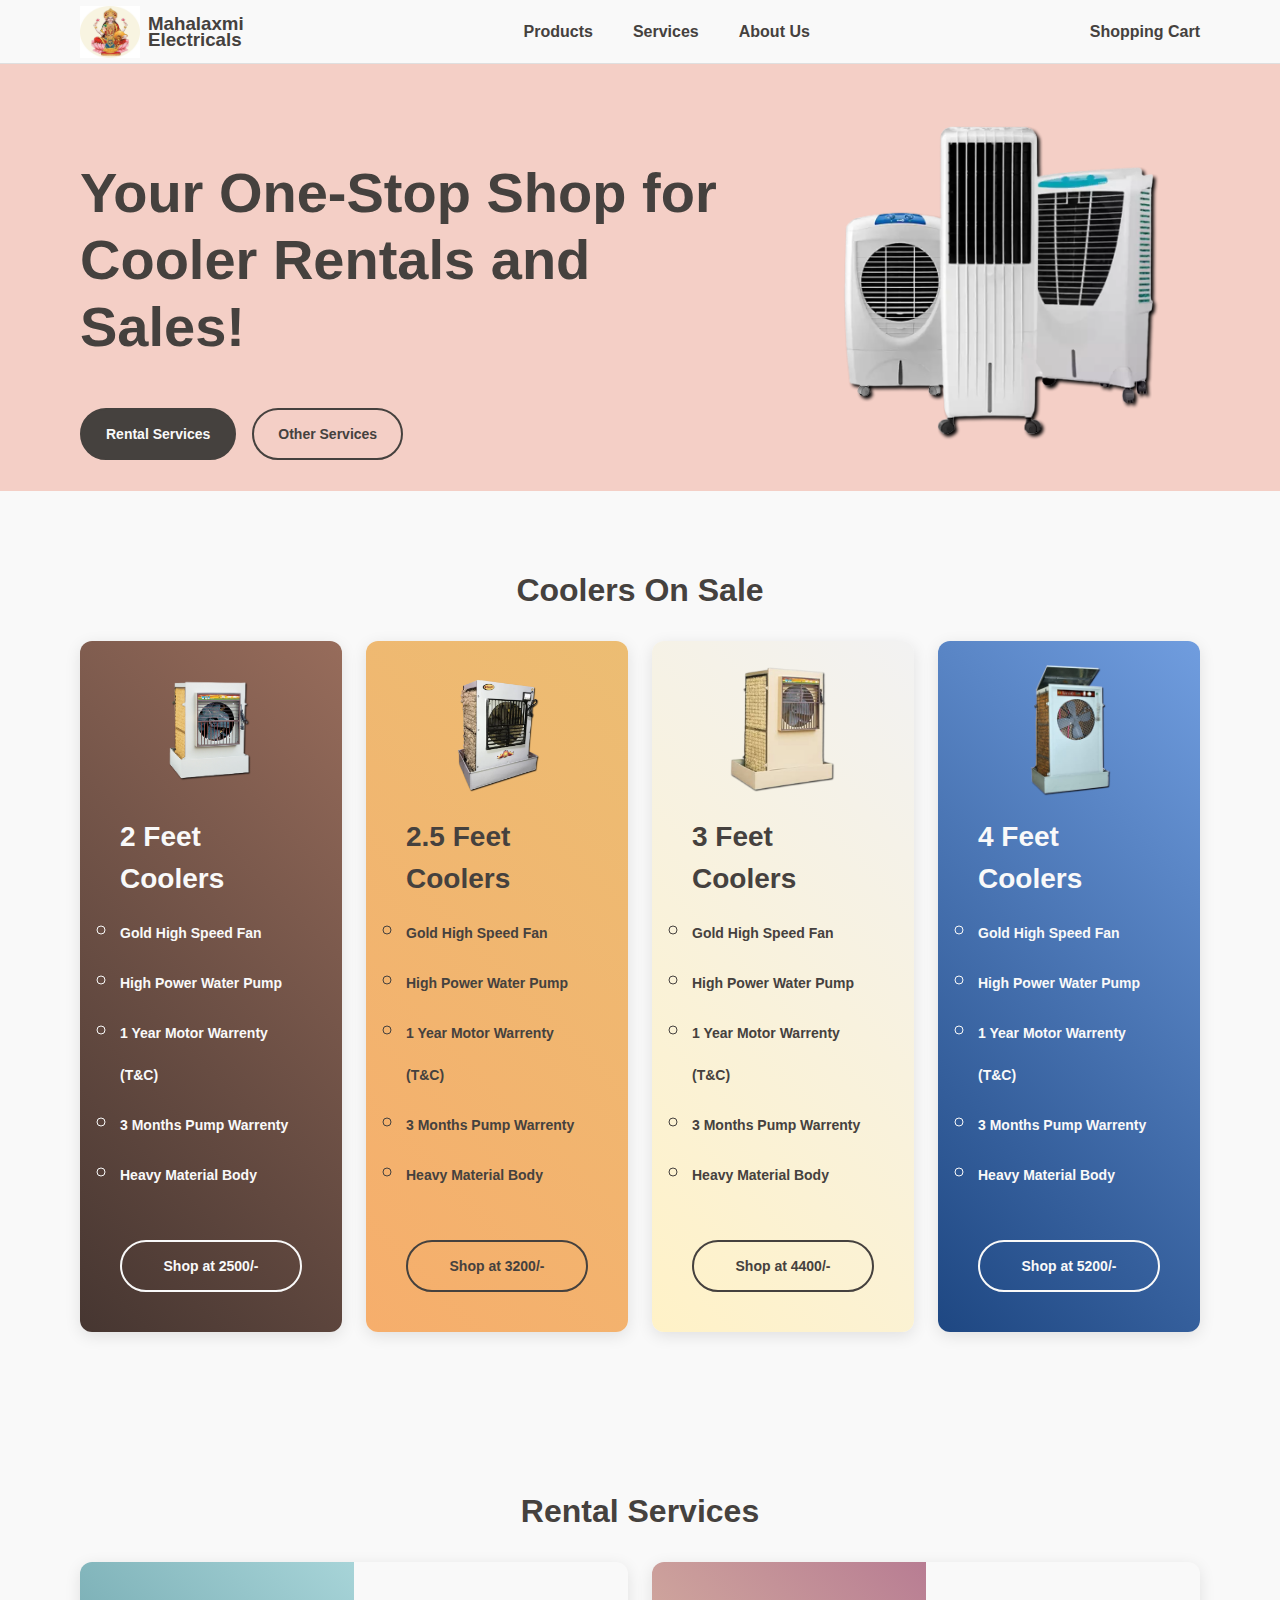
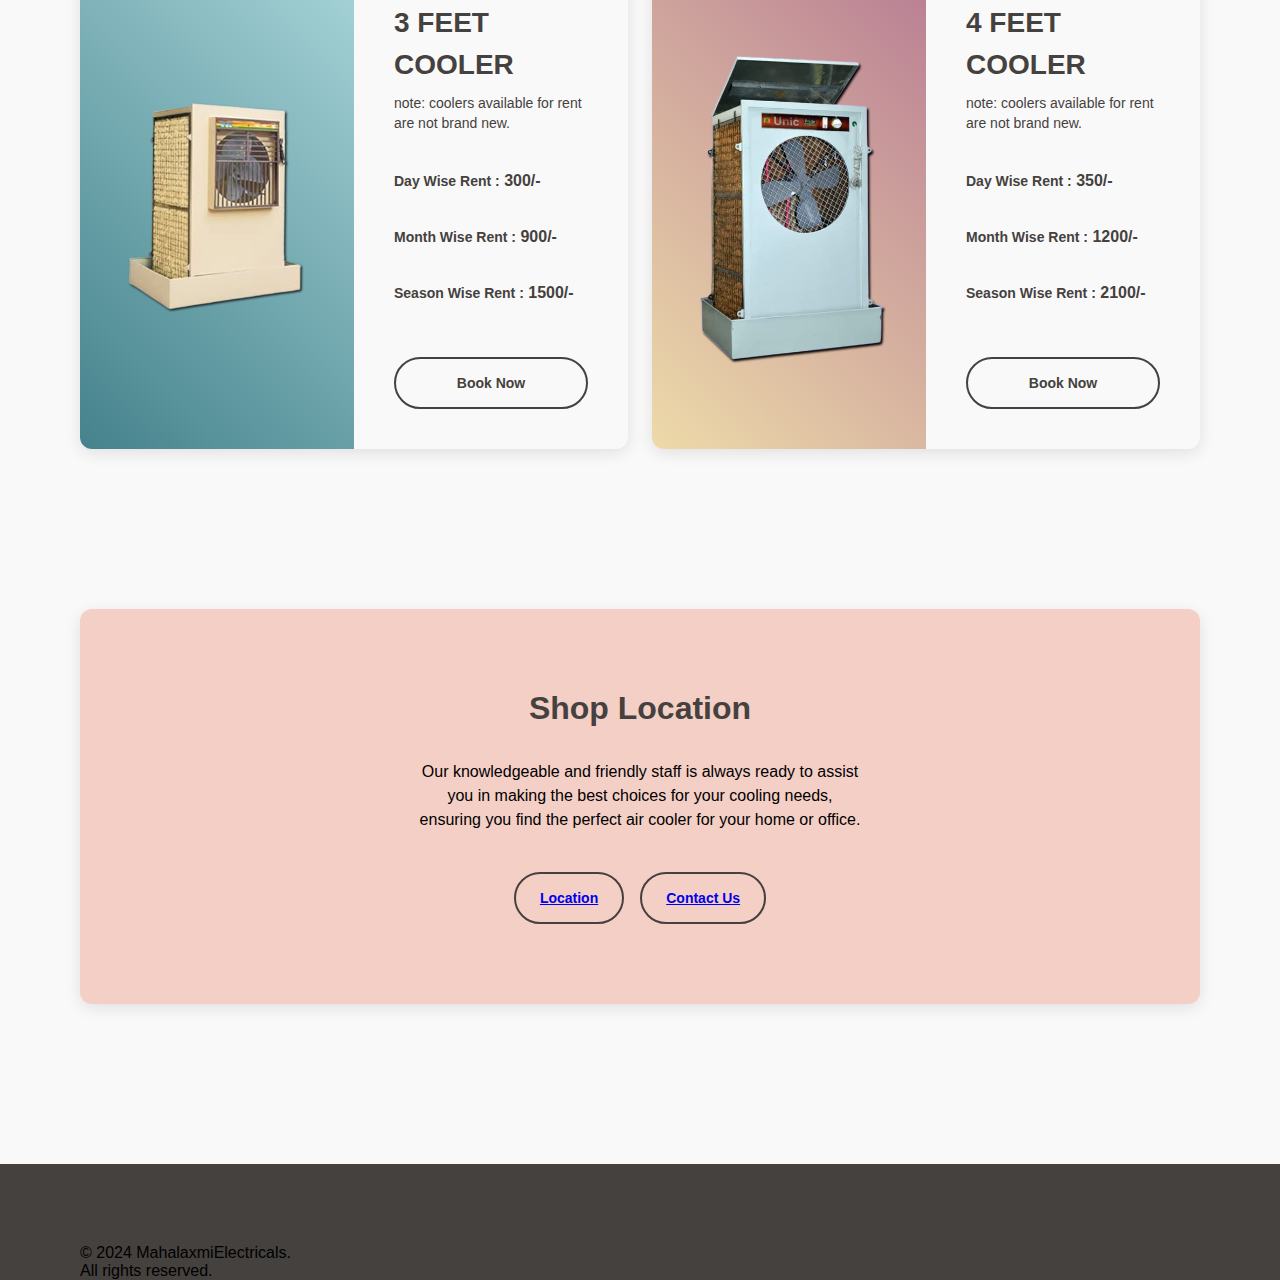
==== index.html @ fb382e35 "Add files via upload" ====
<!DOCTYPE html>
<html lang="en">
<head>
    <meta charset="UTF-8">
    <meta name="viewport" content="width=device-width, initial-scale=1.0">
    <title> Cooler Rental Store Website </title>
</head>
<link rel="stylesheet" href="style.css">
<body>
    <header>
        <nav>
            <div id="logo"> 
                <img src="Mahalaxmi Electricals.png" width="60" height="52">
                <h3>Mahalaxmi <br> Electricals</h3>
            </div>
            <ul class="navigation-menu">
                <li><a href="#Products">Products</a></li>
                <li><a href= #ourservices>Services</a></li>
                <li><a href="#locate">About Us</a></li>
            </ul> 
            <span class="material-symbols-outlined">
                     Shopping Cart 
            </span>
            </div>
        </nav>
    </header>
    <section class="hero">
        <h1> Your One-Stop Shop for Cooler Rentals and Sales!</h1>
       
        <div class="btn-group">
            <button class="btn-filled-dark">Rental Services </a></button>
            <button class="btn-outline-dark btn-hover-color"> Other Services</a></button>
        </div>

    </section>
    <section id="Products">
        <h2>Coolers On Sale</h2>

        <ul class="shop-pets">
            <li class="card-large card-light" id="sup-2feet">
                <div class="card-image"><img src="2 feet.png "></div>
                <ul>
                    2 Feet Coolers
                    <li><a href="">Gold High Speed Fan</a></li>
                    <li><a href="">High Power Water Pump</a></li>
                    <li><a href="">1 Year Motor Warrenty  (T&C)</a> </li>
                    <li><a href="">3 Months Pump Warrenty</a></li>
                    <li><a href="">Heavy Material Body </a></li>

                    <button class="btn-outline-light">Shop at 2500/-</button>
                
                </ul>


            </li>

             <li class="card-large card-dark" id="sup-big">
                <div class="card-image"><img src="2.5 feet.png"></div>
                <ul>2.5 Feet Coolers
                    <li><a href="">Gold High Speed Fan</a></li>
                    <li><a href="">High Power Water Pump</a></li>
                    <li><a href="">1 Year Motor Warrenty  (T&C)</a> </li>
                    <li><a href="">3 Months Pump Warrenty</a></li>
                    <li><a href="">Heavy Material Body </a></li>

                    <button class="btn-outline-dark">Shop at 3200/-</button>
                </ul>

            </li>

            <li class="card-large card-dark" id="sup-3feet">
                <div class="card-image"><img src="3 feet.png"> </div>
                <ul>3 Feet Coolers
                    <li><a href="">Gold High Speed Fan</a></li>
                    <li><a href="">High Power Water Pump</a></li>
                    <li><a href="">1 Year Motor Warrenty  (T&C)</a> </li>
                    <li><a href="">3 Months Pump Warrenty</a></li>
                    <li><a href="">Heavy Material Body </a></li>

                    <button class="btn-outline-dark">Shop at 4400/-</button>
                </ul>

            </li>
            <li class="card-large card-light" id="sup-4feet">
                <div class="card-image"><img src="4 feet.png"></div>
                <ul>
                    4 Feet Coolers
                    <li><a href="">Gold High Speed Fan</a></li>
                    <li><a href="">High Power Water Pump</a></li>
                    <li><a href="">1 Year Motor Warrenty  (T&C)</a> </li>
                    <li><a href="">3 Months Pump Warrenty</a></li>
                    <li><a href="">Heavy Material Body </a></li>

                    <button class="btn-outline-light">Shop at 5200/- </button>
                </ul>

            </li>
        </ul>
    </section>

    <section>
        <h2>Rental Services</h2>

        <ul class="services" id="ourservices">
            <li class="card-large card-dark card-wide" id="serv-groom">
                <div class="card-image"><img src="3 feet.png"></div>
                <ul>
                    3 FEET COOLER<span class="subtitle">note: coolers available for rent are not brand new.</span>
                    <li><a href="">Day Wise Rent :<span> 300/-</a></li>
                    <li><a href="">Month Wise Rent :<span> 900/- </a></li>
                    <li><a href="">Season Wise Rent :<span> 1500/-</a></li>
                    <button class="btn-outline-dark btn-hover-color"><a href="contactus.html">Book Now</a></button>

                </ul>


            </li>
            <li class="card-large card-dark card-wide" id="serv-board">
                <div class="card-image"><img src="4 feet.png"></div>
                <ul>
                    4 FEET COOLER<span class="subtitle">note: coolers available for rent are not brand new.</span>
                    <li><a href="">Day Wise Rent :<span> 350/-</a></li>
                    <li><a href="">Month Wise Rent :<span> 1200/-</a></li>
                    <li><a href="">Season Wise Rent :<span> 2100/-</a></li>
                    <button class="btn-outline-dark btn-hover-color"> <a href="contactus.html">Book Now</a></button>
                </ul>

            </li>
        </ul>
    </section>

    <section id="locate">

        <div>
            <h2>Shop Location</h2>
            <p>Our knowledgeable and friendly staff is always ready to assist you in making the best choices for your cooling needs, ensuring you find the perfect air cooler for your home or office.</p>
            <div class="btn-group">
                <button class="btn-outline-dark btn-hover-color"><a href="https://maps.app.goo.gl/f3G2Az3Umcmh2Ecv5">Location</a></button>
                <button class="btn-outline-dark btn-hover-color"> <a href="contactus.html">Contact Us </a> </button>
            </div>
        </div>
    </section>

    <footer>

        <p>© 2024 MahalaxmiElectricals. <br >All rights reserved.</p> 

    </footer>
</body>
</html>
---- style.css ----
:root {
    --text-01: #45413E;
    --light-01: #F9F9F9;
    --light-02: #FFFFFF;
    --brand-01: #DB7F67;
    --brand-02: #F4CFC6;
    --card-hover: 0px 4px 24px rgba(0, 0, 0, 0.15);
    --card-shadow: 0px 4px 16px rgba(0, 0, 0, 0.1);
    --hover-timing: all 0.2s ease;
    --nav-card-size: 240px;

    -webkit-font-smoothing: antialiased;
    font-smooth: antialiased;
    scroll-behavior: smooth;


}

* {
    box-sizing: border-box;
    padding: 0;
    margin: 0;
}

body {
    font-family: 'Poppins', sans-serif;
    font-weight: 500;
    transition: var(--hover-timing);

    background: var(--light-01);
	
	width: 100vw;
	overflow-x: hidden;

}

header {
    /*    width: 100%;*/
    height: auto;
    position: sticky;
    top: 0;
    /*    border: 1px solid red;*/
    z-index: 100;
}

.banner {
    background: var(--brand-01);
    color: var(--light-01);
    font-size: 14px;
    font-weight: 500;
    line-height: 1.2;
    padding: 8px 24px;
    display: flex;
    align-items: center;
    justify-content: center;

}

nav {
    color: var(--text-01);
    font-weight: 600;
    height: 64px;
    background: var(--light-01);
    display: flex;
    flex-direction: row;
    align-items: center;
    justify-content: space-between;
    padding: 0 var(--pg-margin);
    border-bottom: 1px solid rgba(0, 0, 0, 0.1);
    z-index: 100;
}

nav ul.navigation-menu {
    display: flex;
    flex-direction: row;
    flex: 1;
    justify-content: center;
    position: relative;
    top: 0;
}

nav .navigation-menu a {
    font-size: 16px;
    text-decoration: none;
    color: var(--text-01);

}

nav .navigation-menu > li {
    display: flex;
    flex-direction: column;
    align-items: center;
    /*    justify-items: center;*/
}

nav .navigation-menu > li > a {
    position: relative;
    /*    border: 1px solid purple;*/
    padding: 0 20px;
    height: 64px;
    display: flex;
    align-items: center;
    justify-items: center;
}

nav .navigation-menu > li:hover ul.subnav {
    visibility: visible;
    opacity: 1;
    top: 64px;

}


nav .navigation-menu > li > ul.subnav {
    /*    border: 1px solid green;*/
    visibility: hidden;
    position: absolute;
    display: flex;
    flex-direction: row;
    top: 66px;
    background: var(--light-01);
    box-shadow: var(--card-hover);
    border-radius: 12px;
    opacity: 0;
    transition: var(--hover-timing);
}


nav > #logo {
    display: flex;
    flex-direction: row;
    align-items: center;
    grid-gap: 8px;
    line-height: 100%;
}

nav > #logo > span {
    font-size: 32px;
}

nav > #utility {
    display: flex;
    flex-direction: row;
    align-items: center;
    grid-gap: 16px;
}

.card-large,
.card-med {
    /*    border: 1px solid orange;*/
    flex: 1;
    /*    width: var(--nav-card-size);*/

    position: relative;
    display: flex;
    flex-direction: column;
    /*    padding: 24px;*/
    transition: var(--hover-timing);
    cursor: pointer;
}


.card-large {
    box-shadow: var(--card-shadow);
    border-radius: 12px;
    overflow: hidden;
    /*    padding-bottom: 32px;*/
}



.card-large:hover {
    box-shadow: var(--card-hover);
    transform: scale(1.01);
}

.card-med:hover .card-image {
    transform: scale(1.01);
}


.card-image {
    width: 100%;
    /*    height: 90%;*/
    aspect-ratio: 1/1;
    position: relative;
    border-radius: 12px;
    overflow: hidden;
    display: flex;
    align-items: center;
    justify-content: center;
    transition: var(--hover-timing);
}

.card-large > .card-image {
    aspect-ratio: 3/2;
}

.card-image > img {
    width: 100%;
    height: 100%;
    position: absolute;
    object-fit: contain;



}

.card-large a {
    text-decoration: none;
    font-weight: 600;
}

.card-large > .card-image > a {
    position: absolute;
    bottom: 0;
    z-index: 1;
    width: 100%;
    font-size: 24px;
    line-height: 1.2;
}




.card-large > ul {
    /*    padding: 16px 0 24px;*/
    display: flex;
    flex-direction: column;
    grid-gap: 8px;
    flex: 1;
    /*    border: 1px solid blue;*/

    color: var(--text-01);

    padding: 0 40px 40px;
    font-size: 28px;
    font-weight: 600;
    line-height: 1.5;
}



.card-large > ul > li a {
    line-height: 32px;
    font-size: 14px;
    /*    border: 1px solid red;*/
}


.card-large#sup-2feet,
.card-med#sup-2feet > .card-image {
    background: linear-gradient(45deg, #463631 0%, #976C5B 100%);
}


button.btn-outline {
    color: var(--light-01);
    border-color: var(--light-01);
}


.card-large#sup-big,
.card-med#sup-big > .card-image {
    background: linear-gradient(45deg, #F6AE6C 0%, #ECBD73 100%);
}


.card-large#sup-3feet,
.card-med#sup-3feet > .card-image {
    background: linear-gradient(45deg, #fff2c7 0%, #F2F2F2 100%);
}


.card-large#sup-4feet,
.card-med#sup-4feet > .card-image {
    background: linear-gradient(45deg, #1E4782 0%, #709DDF 100%);
}


.card-large.card-dark a,
.card-large.card-dark > ul {
    color: var(--text-01);
}

.card-large.card-light a,
.card-large.card-light > ul {
    color: var(--light-01);
}



button {
    font-size: 14px;
    font-weight: 600;
    line-height: 24px;
    padding: 12px 24px;
    border-radius: 48px;
    display: flex;
    flex-direction: row;
    grid-gap: 8px;
    justify-content: center;
    align-items: center;
    cursor: pointer;
}



button.btn-outline-light {
    color: var(--light-01);
    background: none;
    color: var(--light-01);
    border: 2px solid var(--light-01);
}

button.btn-outline-dark {
    color: var(--text-01);
    background: none;
    color: var(--text-01);
    border: 2px solid var(--text-01);
}

button.btn-filled-dark {
    color: var(--light-01);
    background: var(--text-01);
    color: var(--light-01);
    border: 2px solid var(--text-01);
}

.btn-outline-dark:hover {
    background: var(--text-01);
    border: 2px solid var(--text-01);
}

.btn-outline-light:hover {
    background: var(--light-01);
    border: 2px solid var(--light-01);
    color: var(--text-01);
}


button:hover,
.btn-outline-dark.btn-hover-color:hover {
    color: var(--light-01);
    border: 2px solid var(--brand-01);
    background: var(--brand-01);
    transition: var(--hover-timing);
    box-shadow: var(--card-hover);
}


section,
footer {
    position: relative;
    width: 100%;
    padding: 0 var(--pg-margin);
}




section.hero {
    /*    width: 100%;*/
    height: auto;
     background: var(--brand-02) url('Poster.png') no-repeat center right;

    display: flex;
    flex-direction: column;
    justify-content: center;
    align-items: flex-start;
    grid-gap: 48px;
    display: inline-flex;

}

.btn-group {
    display: flex;
    flex-direction: row;
    grid-gap: 16px;
}

section.hero h1 {
    font-size: var(--hero-text);
    font-weight: 600;
    line-height: 1.2;
    width: 40%;

    color: var(--text-01);
}

.card-med {
    width: var(--nav-card-size);
    height: auto;
    /*    border: 1px solid green;*/
    position: relative;
    display: flex;
    flex-direction: column;
    padding: 0;
}

.card-med > a {
    display: flex;
    flex-direction: column;
    grid-gap: 4px;
    padding: 12px 16px 0px;
}

.card-med > a > span {
    width: 100%;
    /*    border: 1px solid blue;*/
}

.card-med > a > span:nth-of-type(1) {
    width: 100%;
    /*    border: 1px solid blue;*/
    font-size: 24px;
    font-weight: 600;
    line-height: 1.2;
}

.card-med > a > span:nth-of-type(2) {
    font-size: 16px;
    font-weight: 500;
    line-height: 24px;
    display: flex;
    flex-direction: row;
    align-items: center;
    grid-gap: 6px;
}

.card-med > a > span:nth-of-type(2) > span {
    font-size: 18px;
}

#serv-groom > .card-image {
    background: linear-gradient(45deg, #45828C 0%, #A7D4D8 100%);
}

#serv-board > .card-image {
    background: linear-gradient(45deg, #EDDAA9 0%, #B87D93 100%);
}

.card-med:hover .card-image {
    box-shadow: var(--card-hover);
}


.card-med > .card-image {
    box-shadow: var(--card-shadow);
}

.card-med > .card-image > img {
    width: 80%;
    height: 80%;
    /*    border: 1px solid red;*/
}

section:not(.hero) {
    padding: calc(var(--pg-margin)/2) var(--pg-margin);
}

section h2 {
    font-size: 32px;
    font-weight: 600;
    line-height: 1.2;
    text-align: center;
    color: var(--text-01);
    margin-bottom: 32px;
    /*    padding-bottom: 24px;*/
}


.card-wide {
    flex-direction: row;
    padding: 0;
}

.card-wide .card-image {
    width: 50%;
    border-radius: 0;
}

.card-image img {
    width: 80%;
    height: 80%;
}

.card-wide > ul {
    padding: 40px;
}

.card-wide > ul > li {
    width: 100%;
    display: flex;
    flex-direction: row;
    justify-content: space-between;
    grid-gap: 24px;
    margin-bottom: 16px;
}


.card-wide .subtitle {
    font-size: 14px;
    line-height: 1.4;
    font-weight: 500;
    /*    margin-top: 8px;*/
    margin-bottom: 24px;
}

.card-wide > ul > li span {
    font-size: 16px;
}

.card-large > ul > li:last-of-type {
    margin-bottom: 40px;
}


.card-large button {
    margin-top: auto;
}

#locate > div {
    background: var(--brand-02);
    display: flex;
    flex-direction: column;
    justify-content: center;
    align-items: center;
    padding: 80px 0;
    border-radius: 12px;
    box-shadow: var(--card-shadow);
    transition: var(--hover-timing);
    cursor: pointer;
}

#locate > div:hover {
    box-shadow: var(--card-hover);
}

#locate h2 {
    margin-top: 0;
}

#locate p {
    line-height: 1.5;
    margin-bottom: 40px;
    width: 50%;
    text-align: center;
}


.btn-group {
    display: flex;
    flex-direction: row;
    grid-gap: 16px;
}

footer {
    background: var(--text-01);
    padding: 80px 80px 0px;
    margin-top: 80px;
    display: flex;
}



footer ul {
    display: flex;
    flex-direction: column;
    grid-gap: 24px;
    box-shadow: none;
    flex: 1;
    color: var(--light-01);
    font-size: 18px;
    font-weight: 600;
    margin-bottom: 80px;

}


footer ul li a {
    color: var(--light-01);
    text-decoration: none;
    font-size: 14px;
}


footer ul li {
    color: var(--light-01);
    padding: 0;

}



@media only screen and (max-width: 600px) {
    :root {
        --pg-margin: 16px;
    }

    section.hero {
        aspect-ratio: 1/1;
        padding-top: 64px;

    }

    section.hero h1 {
        --hero-text: 40px;
        width: 80%;
    }

    section.hero {
        background-size: 85%;
        background-position: 360% 60%;
    }

    nav {
        position: relative;
    }

    nav ul.navigation-menu {
        position: absolute;
        position: absolute;
        top: 64px;
        background: var(--light-01);
        left: 0;
        z-index: -1;
        width: 100vw;
    }

    nav ul.navigation-menu li a {
        font-size: 16px;
        /*        padding: 0 12px;*/
        white-space: nowrap;
    }

    nav ul.navigation-menu .subnav {
        display: none;
    }

    nav ul.navigation-menu > li:hover .subnav {
        display: none;
    }


    .btn-group {
        flex-direction: column;
    }

    .shop-pets,
    .services {
        display: flex;
        flex-direction: column;
        grid-gap: 24px;
        width: 100%;
    }

    .services > li {
        display: flex;
        flex-direction: column;
    }

    .services > li > .card-image {
        width: 100%;
    }

    section:not(.hero) {
        padding: var(--pg-margin);
    }

    #locate p {

        width: 80%;
    }

    footer {
        flex-direction: column;
        text-align: center;
    }


}

@media only screen and (min-width: 600px) {
    :root {
        --pg-margin: 24px;
    }

    section.hero h1 {
        --hero-text: 40px;
        width: 60%;
    }

    section.hero {
        aspect-ratio: 3/2;
        background-size: 50%;
        background-position: 90% 70%;
        padding-top: 64px;

    }

    nav {
        position: relative;

    }

    nav ul.navigation-menu {
        position: absolute;
        top: 64px;
        background: var(--light-01);
        left: 0;
        z-index: -1;
        width: 100vw;
    }

    nav ul.navigation-menu li a {
        font-size: 16px;
        white-space: nowrap;
    }

    nav ul.navigation-menu .subnav {
        display: none;
    }

    nav ul.navigation-menu > li:hover .subnav {
        display: none;
    }

    .btn-group {
        display: flex;
        flex-direction: column;
    }

    .shop-pets {
        display: grid;
        grid-template-columns: 1fr 1fr;
        grid-row: auto auto;
        grid-column-gap: 24px;
        grid-row-gap: 24px;
    }

    .services {
        display: flex;
        flex-direction: column;
        grid-gap: 24px;
    }

    section:not(.hero) {
        padding: var(--pg-margin);
    }

    #locate p {

        width: 60%;
    }

    footer {
        flex-direction: column;
        text-align: center;
    }
}

@media only screen and (min-width: 1200px) {
    :root {
        --pg-margin: 48px;
    }

    section.hero h1 {
        --hero-text: 48px;
    }

    section.hero {
        aspect-ratio: 2/1;

    }

    .btn-group {
        flex-direction: row;
    }

    .shop-pets,
    .services {
        display: flex;
        flex-direction: row;
        grid-gap: 24px;
    }

    ul.subnav {
        display: grid;
        grid-template-columns: 1fr 1fr;
        grid-row: auto auto;
        grid-column-gap: 24px;
        grid-row-gap: 24px;
        padding: 48px;
    }


    nav ul.navigation-menu {
        top: 0;
        z-index: 1;
        background: none;
        width: auto;
        position: relative;
    }

    nav ul.navigation-menu .subnav {
        display: flex;
    }

    nav ul.navigation-menu > li:hover .subnav {
        display: flex;
    }

    #locate p {

        width: 40%;
    }

    footer {


        flex-direction: row;
        text-align: left;

    }
}

/* Extra large devices (large laptops and desktops, 1200px and up) */
@media only screen and (min-width: 1200px) {
    :root {
        --pg-margin: 80px;
    }

    section.hero h1 {
        --hero-text: 56px;
    }

    nav .navigation-menu > li > ul.subnav {
        padding: 48px;
        grid-gap: 24px;
    }

    section.hero {
        aspect-ratio: 3/1;
        background-size: 30%;
        background-position: 90% 60%;
    }

    .shop-pets,
    .services {
        display: flex;
        flex-direction: row;
        grid-gap: 24px;
    }

    nav ul.navigation-menu {
        top: 0;
        z-index: 1;
        background: none;
        width: auto;
        position: relative;
    }

    ul.subnav {
        display: grid;
        grid-template-columns: 1fr 1fr;
        grid-row: auto auto;
        grid-column-gap: 24px;
        grid-row-gap: 24px;
        padding: 48px;
    }

    nav ul.navigation-menu > li:hover .subnav {
        display: grid;
    }

    #locate p {

        width: 40%;
    }

    footer {


        flex-direction: row;
        text-align: left;

    }

}
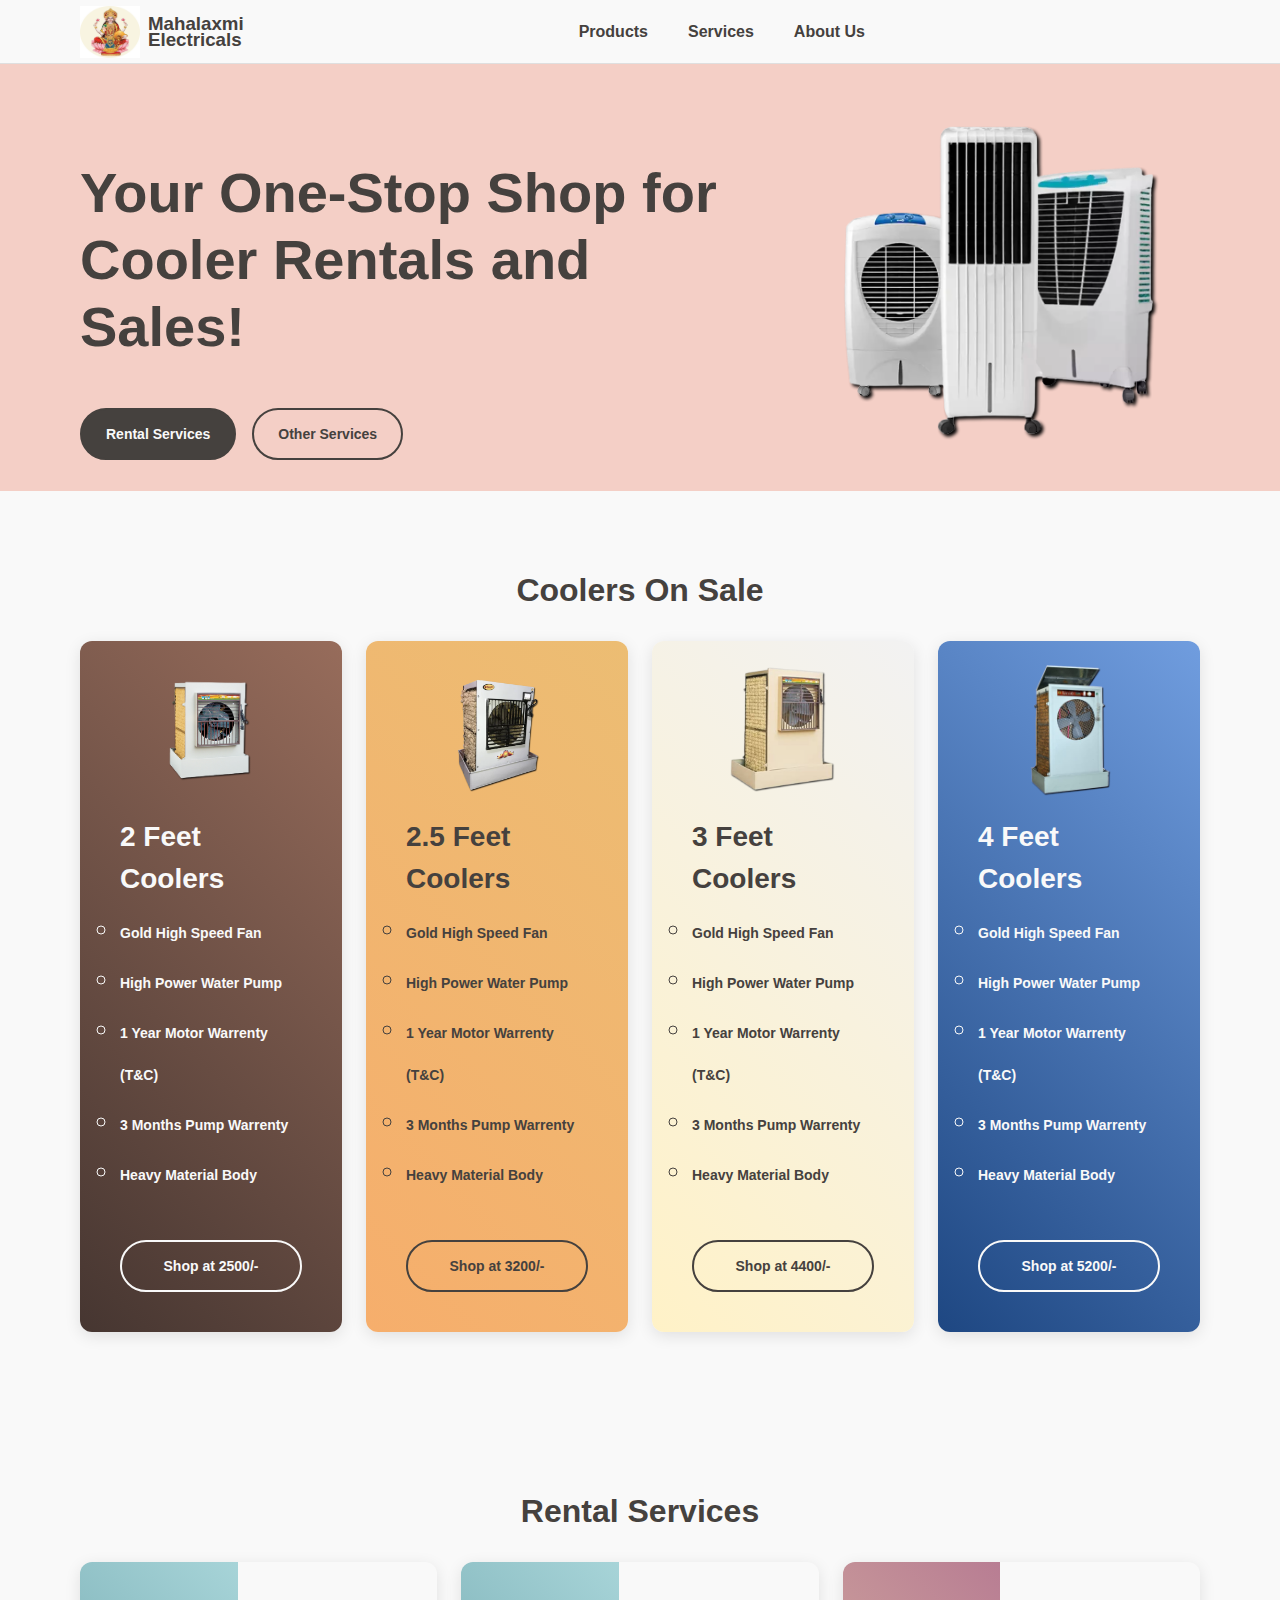
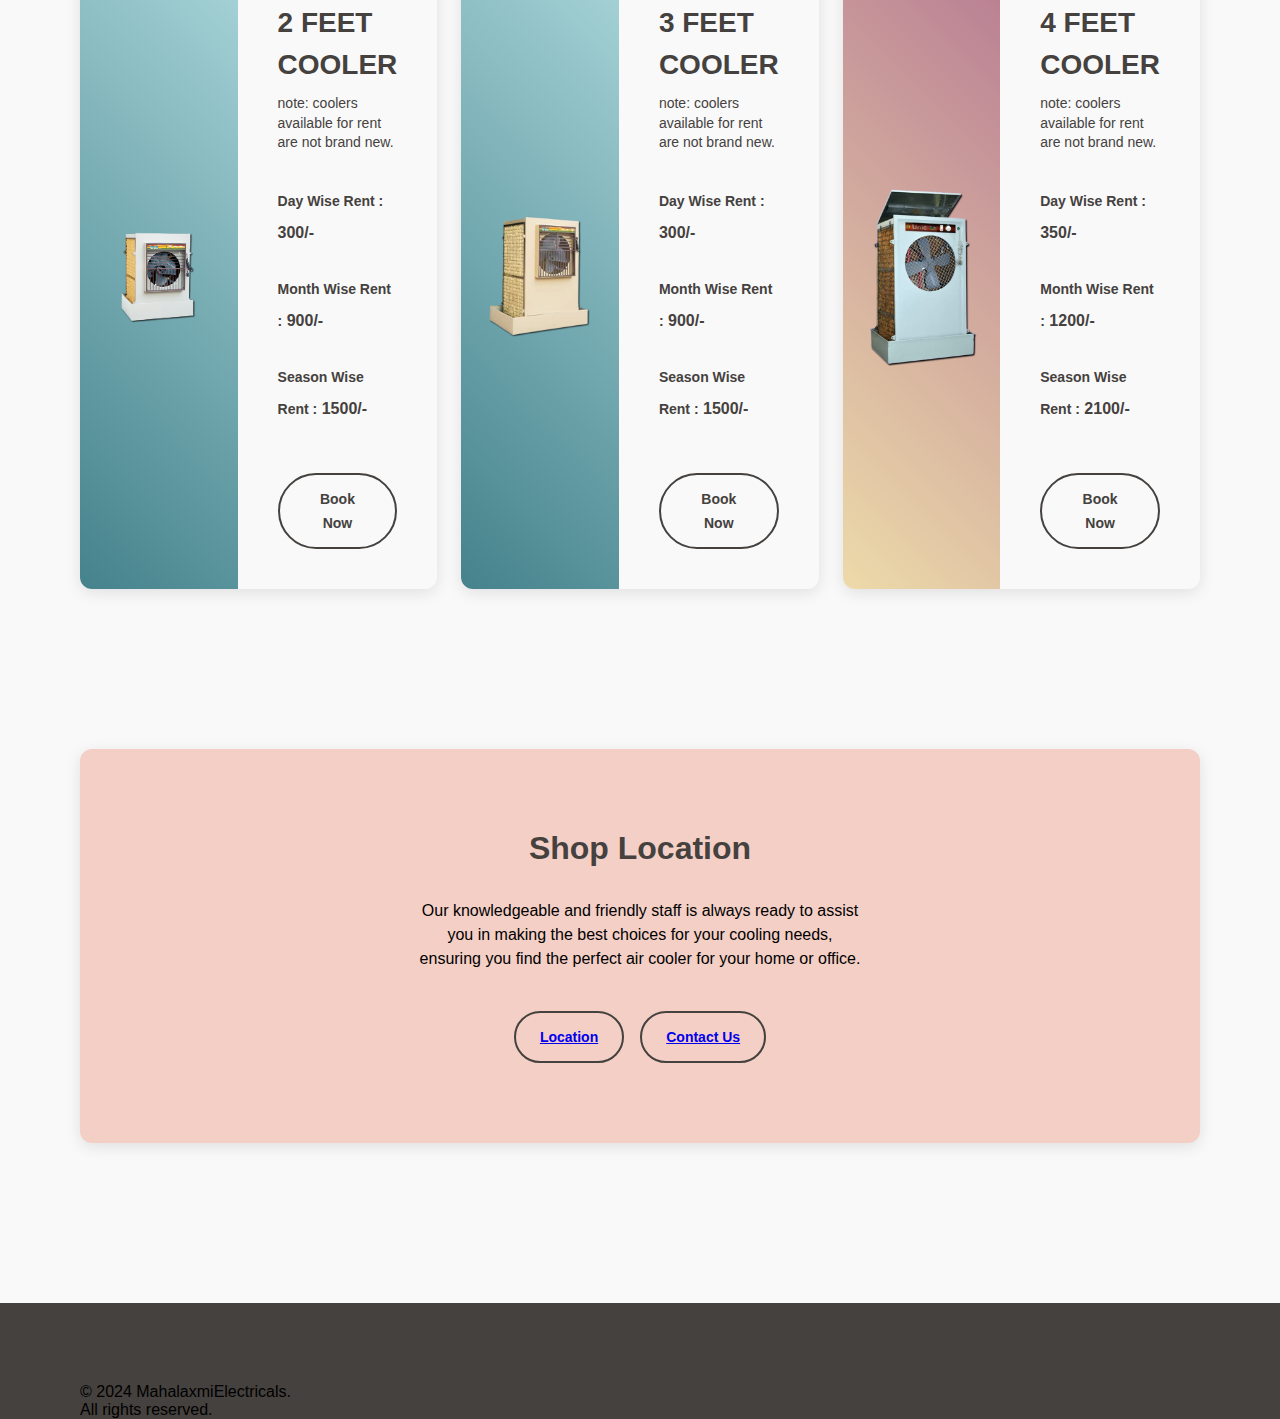
==== commit 49571f85: "Update index.html" ====
--- a/index.html
+++ b/index.html
@@ -3,7 +3,7 @@
 <head>
     <meta charset="UTF-8">
     <meta name="viewport" content="width=device-width, initial-scale=1.0">
-    <title> Cooler Rental Store Website </title>
+    <title> Mahalaxmi Electricals </title>
 </head>
 <link rel="stylesheet" href="style.css">
 <body>
@@ -18,9 +18,9 @@
                 <li><a href= #ourservices>Services</a></li>
                 <li><a href="#locate">About Us</a></li>
             </ul> 
-            <span class="material-symbols-outlined">
+            <!-- <span class="material-symbols-outlined" id="cart-icon">
                      Shopping Cart 
-            </span>
+            </span> -->
             </div>
         </nav>
     </header>
@@ -103,18 +103,34 @@
 
         <ul class="services" id="ourservices">
             <li class="card-large card-dark card-wide" id="serv-groom">
+                <div class="card-image"><img src="2 feet.png"></div>
+                <ul>
+                    2 FEET COOLER<span class="subtitle">note: coolers available for rent are not brand new.</span>
+                    <li><a href="">Day Wise Rent :<span> 300/-</a></li>
+                    <li><a href="">Month Wise Rent :<span> 900/- </a></li>
+                    <li><a href="">Season Wise Rent :<span> 1500/-</a></li>
+                    <button class="btn-outline-dark btn-hover-color"><a href="bookRental.html">Book Now</a></button>
+
+                </ul>
+
+
+            </li>
+
+            <li class="card-large card-dark card-wide" id="serv-groom">
                 <div class="card-image"><img src="3 feet.png"></div>
                 <ul>
                     3 FEET COOLER<span class="subtitle">note: coolers available for rent are not brand new.</span>
                     <li><a href="">Day Wise Rent :<span> 300/-</a></li>
                     <li><a href="">Month Wise Rent :<span> 900/- </a></li>
                     <li><a href="">Season Wise Rent :<span> 1500/-</a></li>
-                    <button class="btn-outline-dark btn-hover-color"><a href="contactus.html">Book Now</a></button>
+                    <button class="btn-outline-dark btn-hover-color"><a href="bookRental.html">Book Now</a></button>
 
                 </ul>
 
 
             </li>
+
+
             <li class="card-large card-dark card-wide" id="serv-board">
                 <div class="card-image"><img src="4 feet.png"></div>
                 <ul>
@@ -122,10 +138,12 @@
                     <li><a href="">Day Wise Rent :<span> 350/-</a></li>
                     <li><a href="">Month Wise Rent :<span> 1200/-</a></li>
                     <li><a href="">Season Wise Rent :<span> 2100/-</a></li>
-                    <button class="btn-outline-dark btn-hover-color"> <a href="contactus.html">Book Now</a></button>
+                    <button class="btn-outline-dark btn-hover-color"> <a href="bookRental.html">Book Now</a></button>
                 </ul>
 
             </li>
+
+           
         </ul>
     </section>
 
@@ -135,7 +153,7 @@
             <h2>Shop Location</h2>
             <p>Our knowledgeable and friendly staff is always ready to assist you in making the best choices for your cooling needs, ensuring you find the perfect air cooler for your home or office.</p>
             <div class="btn-group">
-                <button class="btn-outline-dark btn-hover-color"><a href="https://maps.app.goo.gl/f3G2Az3Umcmh2Ecv5">Location</a></button>
+                <button class="btn-outline-dark btn-hover-color"><a href="#">Location</a></button>
                 <button class="btn-outline-dark btn-hover-color"> <a href="contactus.html">Contact Us </a> </button>
             </div>
         </div>
@@ -143,8 +161,18 @@
 
     <footer>
 
+        <!-- <div id="cart-container" class="hidden">
+            <h2>Shopping Cart</h2>
+            <ul id="cart-items"></ul>
+            <button id="checkout-button">Checkout</button>
+        </div> -->
+
+
         <p>© 2024 MahalaxmiElectricals. <br >All rights reserved.</p> 
 
     </footer>
+
+    <!-- <script src="script.js"></script> -->
+
 </body>
 </html>
